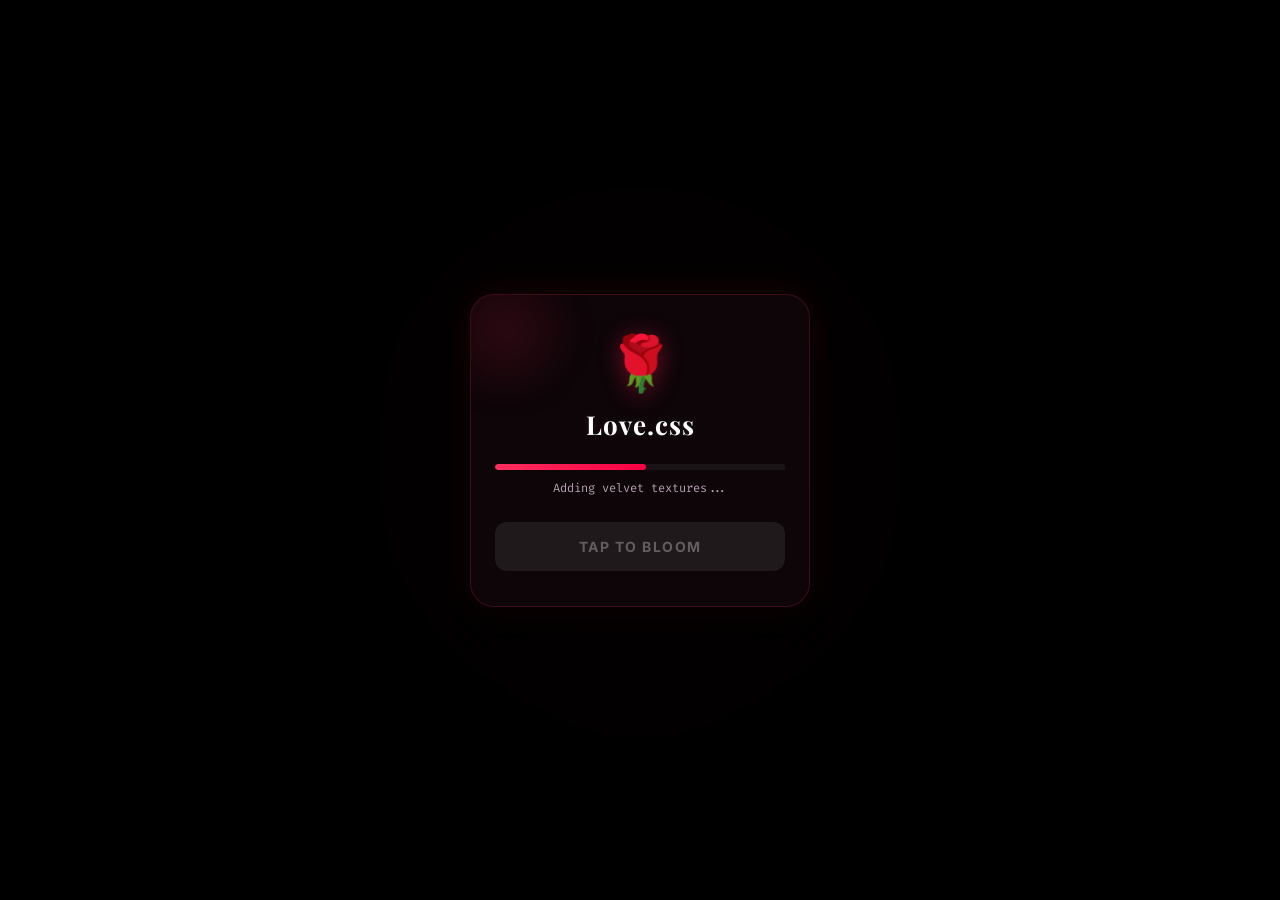
==== WEB/HTML-CSS-JS/Rose/index.html @ 4afb8a3a "Made a New Directory for HTML-CSS-JS WEB" ====
<!DOCTYPE html>
<html lang="en">

<head>
    <meta charset="UTF-8">
    <meta name="viewport" content="width=device-width, initial-scale=1.0">
    <title>🌹 Rose Blooming from Code</title>
    <meta name="description" content="A single div transforms into a beautiful blooming 3D rose.">
    <link rel="preconnect" href="https://fonts.googleapis.com">
    <link rel="preconnect" href="https://fonts.gstatic.com" crossorigin>
    <link
        href="https://fonts.googleapis.com/css2?family=Playfair+Display:ital,wght@0,400;0,700;1,400;1,700&family=Inter:wght@500;700&family=Fira+Code:wght@500&display=swap"
        rel="stylesheet">
    <link rel="stylesheet" href="style.css">
</head>

<body>
    <div class="vignette"></div>


    <div class="spotlight"></div>
    <div class="ambient-light" id="ambientLight"></div>

    <div class="trigger-overlay" id="triggerOverlay">
        <div class="glass-card">
            <div class="card-glow"></div>
            <div class="rose-icon">🌹</div>
            <h2 class="title">Love.css</h2>
            <div class="loading-bar-container">
                <div class="loading-bar" id="loadingBar"></div>
            </div>
            <p class="status-text" id="statusText">Ready to compile...</p>
            <button class="start-button" id="startButton" disabled>
                <span class="btn-text">Tap to Bloom</span>
                <span class="btn-shine"></span>
            </button>
        </div>
    </div>

    <div class="scene">
        <div class="rose-wrapper" id="roseWrapper">
            <div class="stem-group">
                <div class="stem" id="stem">
                    <div class="stem-highlight"></div>
                </div>
                <div class="thorn thorn-1" id="thorn1"></div>
                <div class="thorn thorn-2" id="thorn2"></div>
                <div class="leaf leaf-left" id="leafLeft">
                    <div class="leaf-vein"></div>
                </div>
                <div class="leaf leaf-right" id="leafRight">
                    <div class="leaf-vein"></div>
                </div>
            </div>

            <div class="calyx" id="calyx"></div>

            <div class="rose-head" id="roseHead">
                <div class="rose-glow"></div>
                <div class="rose-glow-inner"></div>
            </div>
        </div>
    </div>

    <div class="end-text" id="endText">
        <p class="tagline" id="tagline">i coded this for you</p>
        <span class="rose-emoji">🌹</span>
    </div>

    <div id="fallingPetals"></div>

    <script src="script.js"></script>
</body>

</html>
---- WEB/HTML-CSS-JS/Rose/style.css ----
*,
*::before,
*::after {
    margin: 0;
    padding: 0;
    box-sizing: border-box;
}

html,
body {
    width: 100%;
    height: 100%;
    overflow: hidden;
    font-family: 'Inter', sans-serif;
}

body {
    background: #020002;
    background: radial-gradient(ellipse at 50% 75%, #120105 0%, #050002 55%, #000 100%);
    display: flex;
    align-items: center;
    justify-content: center;
}

.vignette {
    position: fixed;
    inset: 0;
    background: radial-gradient(ellipse at center, transparent 35%, rgba(0, 0, 0, 0.9) 100%);
    z-index: 100;
    pointer-events: none;
}

.spotlight {
    position: fixed;
    top: 35%;
    left: 50%;
    transform: translate(-50%, -50%);
    width: 85vw;
    height: 85vh;
    background: radial-gradient(circle, rgba(255, 30, 80, 0.06) 0%, transparent 70%);
    filter: blur(50px);
    pointer-events: none;
    z-index: 1;
}


.trigger-overlay {
    position: fixed;
    inset: 0;
    display: flex;
    align-items: center;
    justify-content: center;
    background: rgba(0, 0, 0, 0.85);
    backdrop-filter: blur(15px);
    -webkit-backdrop-filter: blur(15px);
    z-index: 200;
    opacity: 1;
    transition: opacity 0.8s cubic-bezier(0.25, 1, 0.5, 1), visibility 0.8s;
    visibility: visible;
}

.trigger-overlay.fade-out {
    opacity: 0;
    visibility: hidden;
    pointer-events: none;
}

.glass-card {
    position: relative;
    width: min(85vw, 340px);
    background: rgba(22, 10, 15, 0.55);
    border: 1px solid rgba(255, 40, 100, 0.2);
    border-radius: 24px;
    padding: 35px 24px;
    display: flex;
    flex-direction: column;
    align-items: center;
    text-align: center;
    box-shadow:
        0 25px 60px rgba(0, 0, 0, 0.6),
        0 0 40px rgba(255, 30, 80, 0.1);
    transform: scale(1);
    transition: transform 0.6s cubic-bezier(0.34, 1.56, 0.64, 1);
    overflow: hidden;
}

.trigger-overlay.fade-out .glass-card {
    transform: scale(0.85);
}

.card-glow {
    position: absolute;
    width: 150px;
    height: 150px;
    border-radius: 50%;
    background: radial-gradient(circle, rgba(255, 30, 80, 0.15) 0%, transparent 70%);
    top: -40px;
    left: -40px;
    filter: blur(15px);
    pointer-events: none;
}

.rose-icon {
    font-size: 54px;
    margin-bottom: 12px;
    filter: drop-shadow(0 4px 12px rgba(255, 30, 80, 0.4));
    animation: pulseIcon 2s ease-in-out infinite;
}

@keyframes pulseIcon {

    0%,
    100% {
        transform: scale(1);
    }

    50% {
        transform: scale(1.08);
    }
}

.glass-card .title {
    color: #fff;
    font-family: 'Playfair Display', serif;
    font-size: 26px;
    font-weight: 700;
    letter-spacing: 1px;
    margin-bottom: 22px;
    text-shadow: 0 0 10px rgba(255, 255, 255, 0.1);
}

.loading-bar-container {
    width: 100%;
    height: 6px;
    background: rgba(255, 255, 255, 0.06);
    border-radius: 3px;
    overflow: hidden;
    margin-bottom: 10px;
}

.loading-bar {
    width: 0%;
    height: 100%;
    background: linear-gradient(to right, #ff2e5e, #ff0044);
    border-radius: 3px;
    transition: width 0.1s linear;
}

.status-text {
    font-size: 12px;
    color: #b5a2b0;
    font-family: 'Fira Code', monospace;
    margin-bottom: 26px;
}

.start-button {
    position: relative;
    width: 100%;
    padding: 16px;
    background: linear-gradient(135deg, #ff2e5e 0%, #ff0044 100%);
    border: none;
    border-radius: 12px;
    color: #fff;
    font-family: 'Inter', sans-serif;
    font-weight: 700;
    font-size: 14px;
    letter-spacing: 1.5px;
    text-transform: uppercase;
    cursor: pointer;
    overflow: hidden;
    transition: transform 0.2s, box-shadow 0.2s, opacity 0.3s;
    box-shadow: 0 5px 20px rgba(255, 0, 68, 0.3);
}

.start-button:disabled {
    background: rgba(255, 255, 255, 0.08);
    color: rgba(255, 255, 255, 0.3);
    cursor: not-allowed;
    box-shadow: none;
    transform: none !important;
}

.start-button:not(:disabled):hover {
    transform: translateY(-2px);
    box-shadow:
        0 8px 25px rgba(255, 0, 68, 0.5),
        0 0 15px rgba(255, 50, 90, 0.3);
}

.start-button:active {
    transform: translateY(1px);
}

.btn-shine {
    position: absolute;
    top: 0;
    left: -100%;
    width: 50%;
    height: 100%;
    background: linear-gradient(to right, transparent, rgba(255, 255, 255, 0.2), transparent);
    transform: skewX(-25deg);
}

.start-button:not(:disabled):hover .btn-shine {
    animation: shine 1.2s ease-in-out infinite;
}

@keyframes shine {
    100% {
        left: 150%;
    }
}

.ambient-light {
    position: fixed;
    width: 500px;
    height: 500px;
    border-radius: 50%;
    background: radial-gradient(circle, rgba(255, 30, 60, 0.10) 0%, rgba(255, 20, 50, 0.04) 40%, transparent 65%);
    top: 32%;
    left: 50%;
    transform: translate(-50%, -50%);
    z-index: 5;
    pointer-events: none;
    opacity: 0;
    transition: opacity 3s ease;
}

.ambient-light.visible {
    opacity: 1;
}



.scene {
    perspective: 1200px;
    perspective-origin: 50% 35%;
    width: 100%;
    height: 100%;
    display: flex;
    align-items: center;
    justify-content: center;
    padding-bottom: 6vh;
    z-index: 20;
    transform: scale(0.95);
}

.rose-wrapper {
    transform-style: preserve-3d;
    position: relative;
    width: 300px;
    height: 480px;
    transform: rotateX(-22deg) rotateY(0deg);
    will-change: transform;
}

.rose-wrapper.rotating {
    animation: rotateRose 28s linear infinite;
}

@keyframes rotateRose {
    from {
        transform: rotateX(-22deg) rotateY(0deg);
    }

    to {
        transform: rotateX(-22deg) rotateY(360deg);
    }
}


.stem-group {
    position: absolute;
    bottom: 0;
    left: 50%;
    transform: translateX(-50%);
    width: 10px;
    height: 250px;
    transform-style: preserve-3d;
}

.stem {
    position: absolute;
    bottom: 0;
    left: 0;
    width: 100%;
    height: 0%;
    background: linear-gradient(to top, #092e12 0%, #114c23 30%, #1a6f35 70%, #114c23 100%);
    border-radius: 5px;
    transition: height 2.2s cubic-bezier(0.22, 1, 0.36, 1);
    overflow: hidden;
    will-change: height;
}

.stem.grow {
    height: 100%;
}

.stem-highlight {
    position: absolute;
    top: 0;
    left: 1px;
    width: 2.5px;
    height: 100%;
    background: linear-gradient(to bottom, transparent, rgba(150, 255, 180, 0.15), transparent);
}

.thorn {
    position: absolute;
    width: 11px;
    height: 6px;
    opacity: 0;
    transition: opacity 0.5s ease 0.4s;
    z-index: 2;
}

.thorn::before {
    content: '';
    position: absolute;
    width: 100%;
    height: 100%;
    background: linear-gradient(135deg, #1a6f35, #092e12);
    clip-path: polygon(0% 85%, 100% 50%, 30% 0%);
}

.thorn-1 {
    right: -9px;
    bottom: 65%;
    transform: scaleX(-1);
}

.thorn-2 {
    left: -9px;
    bottom: 42%;
}

.stem.grow~.thorn {
    opacity: 0.75;
}

.leaf {
    position: absolute;
    width: 52px;
    height: 25px;
    opacity: 0;
    transition: opacity 0.6s ease, transform 1.1s cubic-bezier(0.34, 1.45, 0.64, 1);
    z-index: 2;
    will-change: transform, opacity;
}

.leaf::before {
    content: '';
    position: absolute;
    width: 100%;
    height: 100%;
    background: linear-gradient(160deg, #2a944e 0%, #1a6f35 40%, #092e12 100%);
    border-radius: 2px 65% 2px 65%;
}

.leaf-vein {
    position: absolute;
    width: 60%;
    height: 1px;
    background: rgba(150, 255, 180, 0.12);
    top: 48%;
    left: 20%;
    z-index: 1;
}

.leaf-left {
    left: -52px;
    bottom: 56%;
    transform-origin: right center;
    transform: rotate(35deg) scale(0);
}

.leaf-left::before {
    border-radius: 65% 2px 65% 2px;
}

.leaf-right {
    left: 10px;
    bottom: 38%;
    transform-origin: left center;
    transform: rotate(-35deg) scale(0);
}

.leaf-right::before {
    border-radius: 2px 65% 2px 65%;
}

.leaf.visible {
    opacity: 1;
}

.leaf-left.visible {
    transform: rotate(15deg) scale(1);
}

.leaf-right.visible {
    transform: rotate(-15deg) scale(1);
}


.calyx {
    position: absolute;
    bottom: 242px;
    left: 50%;
    transform: translateX(-50%);
    width: 0;
    height: 0;
    transform-style: preserve-3d;
    z-index: 1;
}

.sepal {
    position: absolute;
    bottom: -4px;
    left: 50%;
    width: 14px;
    height: 32px;
    transform-origin: 50% 100%;
    background: linear-gradient(to top, #092e12 0%, #15582b 40%, #299c4c 100%);
    border-radius: 50% 50% 10% 10% / 80% 80% 20% 20%;
    clip-path: polygon(10% 100%, 0% 30%, 50% 0%, 100% 30%, 90% 100%);
    opacity: 0;
    transform: translateX(-50%) rotateY(var(--sepal-angle, 0deg)) rotateX(60deg) scale(0.5);
    transition:
        transform 1.3s cubic-bezier(0.25, 1, 0.5, 1) var(--sepal-delay, 0s),
        opacity 0.5s ease var(--sepal-delay, 0s);
    will-change: transform, opacity;
}

.calyx.visible .sepal {
    opacity: 0.95;
    transform: translateX(-50%) rotateY(var(--sepal-angle, 0deg)) rotateX(var(--sepal-curl, 22deg)) scale(1);
}


.rose-head {
    position: absolute;
    bottom: 245px;
    left: 50%;
    transform: translateX(-50%);
    width: 0;
    height: 0;
    transform-style: preserve-3d;
    z-index: 10;
}

.rose-glow {
    position: absolute;
    width: 400px;
    height: 400px;
    border-radius: 50%;
    background: radial-gradient(circle, rgba(160, 5, 30, 0.18) 0%, rgba(100, 0, 20, 0.05) 45%, transparent 65%);
    top: 50%;
    left: 50%;
    transform: translate(-50%, -50%);
    opacity: 0;
    transition: opacity 3.5s ease;
    z-index: -1;
    pointer-events: none;
}

.rose-glow-inner {
    position: absolute;
    width: 200px;
    height: 200px;
    border-radius: 50%;
    background: radial-gradient(circle, rgba(180, 40, 60, 0.15) 0%, transparent 65%);
    top: 50%;
    left: 50%;
    transform: translate(-50%, -50%);
    opacity: 0;
    transition: opacity 2s ease 0.8s;
    z-index: -1;
    pointer-events: none;
}

.rose-head.blooming .rose-glow {
    opacity: 1;
}

.rose-head.blooming .rose-glow-inner {
    opacity: 1;
}


.petal {
    position: absolute;
    bottom: 0;
    left: 50%;
    transform-origin: 50% 100%;
    opacity: 0.002;
    will-change: transform, opacity;

    border-radius: 50% 50% 35% 35% / 45% 45% 55% 55%;

    transform:
        translateX(-50%) rotateY(var(--angle, 0deg)) translateZ(0px) rotateX(90deg) scale(0.1);

    transition:
        transform var(--bloom-dur, 2.4s) ease-in-out var(--delay, 0s),
        opacity 0.7s ease var(--delay, 0s);
}

.rose-head.blooming .petal {
    opacity: 1;
    transform:
        translateX(-50%) rotateY(var(--angle, 0deg)) translateZ(var(--tz, 0px)) rotateX(var(--curl, 30deg)) scale(var(--scale, 1));
}


.petal-bud {
    background: linear-gradient(to bottom, #3d0008 0%, #220003 40%, #100001 75%, #040000 100%);
}

.petal-core {
    background: linear-gradient(to bottom, #52000c 0%, #350005 40%, #1a0002 75%, #080000 100%);
}

.petal-inner {
    background: linear-gradient(to bottom, #6d0012 0%, #480008 40%, #250003 75%, #0c0000 100%);
}

.petal-mid-inner {
    background: linear-gradient(to bottom, #850018 0%, #5c000d 40%, #310004 75%, #120000 100%);
}

.petal-mid {
    background: linear-gradient(to bottom, #9a001d 0%, #6e0011 40%, #3b0005 75%, #160000 100%);
}

.petal-outer {
    background: linear-gradient(to bottom, #ad0022 0%, #7e0014 40%, #440007 75%, #1a0001 100%);
}

.petal-blush {
    background: linear-gradient(to bottom, #bf0028 0%, #8e0018 40%, #4e0008 75%, #1e0001 100%);
}


.falling-petal {
    position: fixed;
    width: var(--fp-w, 13px);
    height: var(--fp-h, 17px);
    background: radial-gradient(ellipse at 40% 30%, var(--fp-c1, #9a001d), var(--fp-c2, #3d0008) 75%);
    border-radius: 50% 50% 45% 55% / 60% 60% 40% 40%;
    opacity: 0;
    pointer-events: none;
    z-index: 50;
    animation: fallSway var(--f-dur, 7s) linear forwards;
    animation-delay: var(--f-delay, 0s);
    will-change: transform, opacity;
}

@keyframes fallSway {
    0% {
        opacity: 0;
        transform: translateX(0) translateY(0) rotate(0deg) rotateY(0deg) scale(1);
    }

    8% {
        opacity: 0.85;
    }

    25% {
        transform: translateX(var(--s1, 35px)) translateY(20vh) rotate(70deg) rotateY(40deg) scale(0.95);
    }

    50% {
        transform: translateX(var(--s2, -25px)) translateY(48vh) rotate(160deg) rotateY(90deg) scale(0.88);
    }

    75% {
        transform: translateX(var(--s3, 35px)) translateY(75vh) rotate(270deg) rotateY(150deg) scale(0.78);
        opacity: 0.55;
    }

    100% {
        opacity: 0;
        transform: translateX(var(--s4, 10px)) translateY(108vh) rotate(390deg) rotateY(210deg) scale(0.55);
    }
}


.end-text {
    position: fixed;
    bottom: 8%;
    left: 50%;
    transform: translateX(-50%);
    text-align: center;
    opacity: 0;
    transition: opacity 2s ease;
    z-index: 60;
}

.end-text.visible {
    opacity: 1;
}

.tagline {
    font-family: 'Playfair Display', serif;
    font-style: italic;
    font-size: clamp(18px, 5.5vw, 30px);
    color: rgba(255, 195, 215, 0.95);
    letter-spacing: 4px;
    text-transform: lowercase;
    text-shadow:
        0 0 25px rgba(255, 80, 130, 0.4),
        0 0 60px rgba(255, 50, 100, 0.15);
    margin-bottom: 8px;
}

.rose-emoji {
    font-size: 32px;
    display: block;
    animation: floatEmoji 3s ease-in-out infinite;
}

@keyframes floatEmoji {

    0%,
    100% {
        transform: translateY(0);
    }

    50% {
        transform: translateY(-8px);
    }
}


@media (max-width: 480px) {
    .rose-wrapper {
        transform: scale(0.82);
    }

    .tagline {
        letter-spacing: 2px;
    }
}

@media (max-height: 600px) {
    .rose-wrapper {
        transform: scale(0.68);
    }

    .end-text {
        bottom: 3%;
    }
}
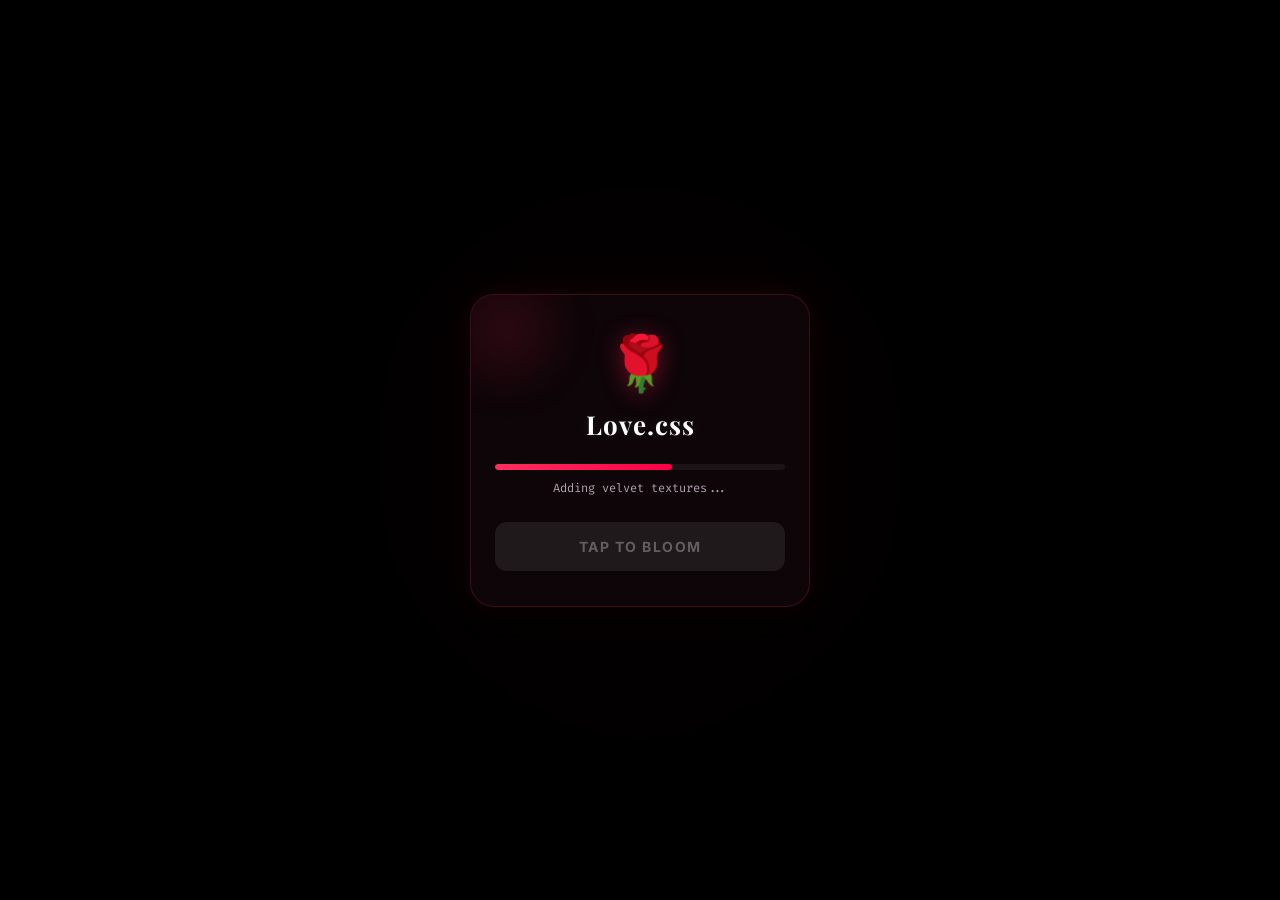
==== commit 74c631b8: "Modified all README" ====
--- a/WEB/HTML-CSS-JS/Rose/index.html
+++ b/WEB/HTML-CSS-JS/Rose/index.html
@@ -1,75 +1,75 @@
-<!DOCTYPE html>
-<html lang="en">
-
-<head>
-    <meta charset="UTF-8">
-    <meta name="viewport" content="width=device-width, initial-scale=1.0">
-    <title>🌹 Rose Blooming from Code</title>
-    <meta name="description" content="A single div transforms into a beautiful blooming 3D rose.">
-    <link rel="preconnect" href="https://fonts.googleapis.com">
-    <link rel="preconnect" href="https://fonts.gstatic.com" crossorigin>
-    <link
-        href="https://fonts.googleapis.com/css2?family=Playfair+Display:ital,wght@0,400;0,700;1,400;1,700&family=Inter:wght@500;700&family=Fira+Code:wght@500&display=swap"
-        rel="stylesheet">
-    <link rel="stylesheet" href="style.css">
-</head>
-
-<body>
-    <div class="vignette"></div>
-
-
-    <div class="spotlight"></div>
-    <div class="ambient-light" id="ambientLight"></div>
-
-    <div class="trigger-overlay" id="triggerOverlay">
-        <div class="glass-card">
-            <div class="card-glow"></div>
-            <div class="rose-icon">🌹</div>
-            <h2 class="title">Love.css</h2>
-            <div class="loading-bar-container">
-                <div class="loading-bar" id="loadingBar"></div>
-            </div>
-            <p class="status-text" id="statusText">Ready to compile...</p>
-            <button class="start-button" id="startButton" disabled>
-                <span class="btn-text">Tap to Bloom</span>
-                <span class="btn-shine"></span>
-            </button>
-        </div>
-    </div>
-
-    <div class="scene">
-        <div class="rose-wrapper" id="roseWrapper">
-            <div class="stem-group">
-                <div class="stem" id="stem">
-                    <div class="stem-highlight"></div>
-                </div>
-                <div class="thorn thorn-1" id="thorn1"></div>
-                <div class="thorn thorn-2" id="thorn2"></div>
-                <div class="leaf leaf-left" id="leafLeft">
-                    <div class="leaf-vein"></div>
-                </div>
-                <div class="leaf leaf-right" id="leafRight">
-                    <div class="leaf-vein"></div>
-                </div>
-            </div>
-
-            <div class="calyx" id="calyx"></div>
-
-            <div class="rose-head" id="roseHead">
-                <div class="rose-glow"></div>
-                <div class="rose-glow-inner"></div>
-            </div>
-        </div>
-    </div>
-
-    <div class="end-text" id="endText">
-        <p class="tagline" id="tagline">i coded this for you</p>
-        <span class="rose-emoji">🌹</span>
-    </div>
-
-    <div id="fallingPetals"></div>
-
-    <script src="script.js"></script>
-</body>
-
+<!DOCTYPE html>
+<html lang="en">
+
+<head>
+    <meta charset="UTF-8">
+    <meta name="viewport" content="width=device-width, initial-scale=1.0">
+    <title>🌹 Rose Blooming from Code</title>
+    <meta name="description" content="A single div transforms into a beautiful blooming 3D rose.">
+    <link rel="preconnect" href="https://fonts.googleapis.com">
+    <link rel="preconnect" href="https://fonts.gstatic.com" crossorigin>
+    <link
+        href="https://fonts.googleapis.com/css2?family=Playfair+Display:ital,wght@0,400;0,700;1,400;1,700&family=Inter:wght@500;700&family=Fira+Code:wght@500&display=swap"
+        rel="stylesheet">
+    <link rel="stylesheet" href="style.css">
+</head>
+
+<body>
+    <div class="vignette"></div>
+
+
+    <div class="spotlight"></div>
+    <div class="ambient-light" id="ambientLight"></div>
+
+    <div class="trigger-overlay" id="triggerOverlay">
+        <div class="glass-card">
+            <div class="card-glow"></div>
+            <div class="rose-icon">🌹</div>
+            <h2 class="title">Love.css</h2>
+            <div class="loading-bar-container">
+                <div class="loading-bar" id="loadingBar"></div>
+            </div>
+            <p class="status-text" id="statusText">Ready to compile...</p>
+            <button class="start-button" id="startButton" disabled>
+                <span class="btn-text">Tap to Bloom</span>
+                <span class="btn-shine"></span>
+            </button>
+        </div>
+    </div>
+
+    <div class="scene">
+        <div class="rose-wrapper" id="roseWrapper">
+            <div class="stem-group">
+                <div class="stem" id="stem">
+                    <div class="stem-highlight"></div>
+                </div>
+                <div class="thorn thorn-1" id="thorn1"></div>
+                <div class="thorn thorn-2" id="thorn2"></div>
+                <div class="leaf leaf-left" id="leafLeft">
+                    <div class="leaf-vein"></div>
+                </div>
+                <div class="leaf leaf-right" id="leafRight">
+                    <div class="leaf-vein"></div>
+                </div>
+            </div>
+
+            <div class="calyx" id="calyx"></div>
+
+            <div class="rose-head" id="roseHead">
+                <div class="rose-glow"></div>
+                <div class="rose-glow-inner"></div>
+            </div>
+        </div>
+    </div>
+
+    <div class="end-text" id="endText">
+        <p class="tagline" id="tagline">i coded this for you</p>
+        <span class="rose-emoji">🌹</span>
+    </div>
+
+    <div id="fallingPetals"></div>
+
+    <script src="script.js"></script>
+</body>
+
 </html>
--- a/WEB/HTML-CSS-JS/Rose/style.css
+++ b/WEB/HTML-CSS-JS/Rose/style.css
@@ -1,653 +1,653 @@
-*,
-*::before,
-*::after {
-    margin: 0;
-    padding: 0;
-    box-sizing: border-box;
-}
-
-html,
-body {
-    width: 100%;
-    height: 100%;
-    overflow: hidden;
-    font-family: 'Inter', sans-serif;
-}
-
-body {
-    background: #020002;
-    background: radial-gradient(ellipse at 50% 75%, #120105 0%, #050002 55%, #000 100%);
-    display: flex;
-    align-items: center;
-    justify-content: center;
-}
-
-.vignette {
-    position: fixed;
-    inset: 0;
-    background: radial-gradient(ellipse at center, transparent 35%, rgba(0, 0, 0, 0.9) 100%);
-    z-index: 100;
-    pointer-events: none;
-}
-
-.spotlight {
-    position: fixed;
-    top: 35%;
-    left: 50%;
-    transform: translate(-50%, -50%);
-    width: 85vw;
-    height: 85vh;
-    background: radial-gradient(circle, rgba(255, 30, 80, 0.06) 0%, transparent 70%);
-    filter: blur(50px);
-    pointer-events: none;
-    z-index: 1;
-}
-
-
-.trigger-overlay {
-    position: fixed;
-    inset: 0;
-    display: flex;
-    align-items: center;
-    justify-content: center;
-    background: rgba(0, 0, 0, 0.85);
-    backdrop-filter: blur(15px);
-    -webkit-backdrop-filter: blur(15px);
-    z-index: 200;
-    opacity: 1;
-    transition: opacity 0.8s cubic-bezier(0.25, 1, 0.5, 1), visibility 0.8s;
-    visibility: visible;
-}
-
-.trigger-overlay.fade-out {
-    opacity: 0;
-    visibility: hidden;
-    pointer-events: none;
-}
-
-.glass-card {
-    position: relative;
-    width: min(85vw, 340px);
-    background: rgba(22, 10, 15, 0.55);
-    border: 1px solid rgba(255, 40, 100, 0.2);
-    border-radius: 24px;
-    padding: 35px 24px;
-    display: flex;
-    flex-direction: column;
-    align-items: center;
-    text-align: center;
-    box-shadow:
-        0 25px 60px rgba(0, 0, 0, 0.6),
-        0 0 40px rgba(255, 30, 80, 0.1);
-    transform: scale(1);
-    transition: transform 0.6s cubic-bezier(0.34, 1.56, 0.64, 1);
-    overflow: hidden;
-}
-
-.trigger-overlay.fade-out .glass-card {
-    transform: scale(0.85);
-}
-
-.card-glow {
-    position: absolute;
-    width: 150px;
-    height: 150px;
-    border-radius: 50%;
-    background: radial-gradient(circle, rgba(255, 30, 80, 0.15) 0%, transparent 70%);
-    top: -40px;
-    left: -40px;
-    filter: blur(15px);
-    pointer-events: none;
-}
-
-.rose-icon {
-    font-size: 54px;
-    margin-bottom: 12px;
-    filter: drop-shadow(0 4px 12px rgba(255, 30, 80, 0.4));
-    animation: pulseIcon 2s ease-in-out infinite;
-}
-
-@keyframes pulseIcon {
-
-    0%,
-    100% {
-        transform: scale(1);
-    }
-
-    50% {
-        transform: scale(1.08);
-    }
-}
-
-.glass-card .title {
-    color: #fff;
-    font-family: 'Playfair Display', serif;
-    font-size: 26px;
-    font-weight: 700;
-    letter-spacing: 1px;
-    margin-bottom: 22px;
-    text-shadow: 0 0 10px rgba(255, 255, 255, 0.1);
-}
-
-.loading-bar-container {
-    width: 100%;
-    height: 6px;
-    background: rgba(255, 255, 255, 0.06);
-    border-radius: 3px;
-    overflow: hidden;
-    margin-bottom: 10px;
-}
-
-.loading-bar {
-    width: 0%;
-    height: 100%;
-    background: linear-gradient(to right, #ff2e5e, #ff0044);
-    border-radius: 3px;
-    transition: width 0.1s linear;
-}
-
-.status-text {
-    font-size: 12px;
-    color: #b5a2b0;
-    font-family: 'Fira Code', monospace;
-    margin-bottom: 26px;
-}
-
-.start-button {
-    position: relative;
-    width: 100%;
-    padding: 16px;
-    background: linear-gradient(135deg, #ff2e5e 0%, #ff0044 100%);
-    border: none;
-    border-radius: 12px;
-    color: #fff;
-    font-family: 'Inter', sans-serif;
-    font-weight: 700;
-    font-size: 14px;
-    letter-spacing: 1.5px;
-    text-transform: uppercase;
-    cursor: pointer;
-    overflow: hidden;
-    transition: transform 0.2s, box-shadow 0.2s, opacity 0.3s;
-    box-shadow: 0 5px 20px rgba(255, 0, 68, 0.3);
-}
-
-.start-button:disabled {
-    background: rgba(255, 255, 255, 0.08);
-    color: rgba(255, 255, 255, 0.3);
-    cursor: not-allowed;
-    box-shadow: none;
-    transform: none !important;
-}
-
-.start-button:not(:disabled):hover {
-    transform: translateY(-2px);
-    box-shadow:
-        0 8px 25px rgba(255, 0, 68, 0.5),
-        0 0 15px rgba(255, 50, 90, 0.3);
-}
-
-.start-button:active {
-    transform: translateY(1px);
-}
-
-.btn-shine {
-    position: absolute;
-    top: 0;
-    left: -100%;
-    width: 50%;
-    height: 100%;
-    background: linear-gradient(to right, transparent, rgba(255, 255, 255, 0.2), transparent);
-    transform: skewX(-25deg);
-}
-
-.start-button:not(:disabled):hover .btn-shine {
-    animation: shine 1.2s ease-in-out infinite;
-}
-
-@keyframes shine {
-    100% {
-        left: 150%;
-    }
-}
-
-.ambient-light {
-    position: fixed;
-    width: 500px;
-    height: 500px;
-    border-radius: 50%;
-    background: radial-gradient(circle, rgba(255, 30, 60, 0.10) 0%, rgba(255, 20, 50, 0.04) 40%, transparent 65%);
-    top: 32%;
-    left: 50%;
-    transform: translate(-50%, -50%);
-    z-index: 5;
-    pointer-events: none;
-    opacity: 0;
-    transition: opacity 3s ease;
-}
-
-.ambient-light.visible {
-    opacity: 1;
-}
-
-
-
-.scene {
-    perspective: 1200px;
-    perspective-origin: 50% 35%;
-    width: 100%;
-    height: 100%;
-    display: flex;
-    align-items: center;
-    justify-content: center;
-    padding-bottom: 6vh;
-    z-index: 20;
-    transform: scale(0.95);
-}
-
-.rose-wrapper {
-    transform-style: preserve-3d;
-    position: relative;
-    width: 300px;
-    height: 480px;
-    transform: rotateX(-22deg) rotateY(0deg);
-    will-change: transform;
-}
-
-.rose-wrapper.rotating {
-    animation: rotateRose 28s linear infinite;
-}
-
-@keyframes rotateRose {
-    from {
-        transform: rotateX(-22deg) rotateY(0deg);
-    }
-
-    to {
-        transform: rotateX(-22deg) rotateY(360deg);
-    }
-}
-
-
-.stem-group {
-    position: absolute;
-    bottom: 0;
-    left: 50%;
-    transform: translateX(-50%);
-    width: 10px;
-    height: 250px;
-    transform-style: preserve-3d;
-}
-
-.stem {
-    position: absolute;
-    bottom: 0;
-    left: 0;
-    width: 100%;
-    height: 0%;
-    background: linear-gradient(to top, #092e12 0%, #114c23 30%, #1a6f35 70%, #114c23 100%);
-    border-radius: 5px;
-    transition: height 2.2s cubic-bezier(0.22, 1, 0.36, 1);
-    overflow: hidden;
-    will-change: height;
-}
-
-.stem.grow {
-    height: 100%;
-}
-
-.stem-highlight {
-    position: absolute;
-    top: 0;
-    left: 1px;
-    width: 2.5px;
-    height: 100%;
-    background: linear-gradient(to bottom, transparent, rgba(150, 255, 180, 0.15), transparent);
-}
-
-.thorn {
-    position: absolute;
-    width: 11px;
-    height: 6px;
-    opacity: 0;
-    transition: opacity 0.5s ease 0.4s;
-    z-index: 2;
-}
-
-.thorn::before {
-    content: '';
-    position: absolute;
-    width: 100%;
-    height: 100%;
-    background: linear-gradient(135deg, #1a6f35, #092e12);
-    clip-path: polygon(0% 85%, 100% 50%, 30% 0%);
-}
-
-.thorn-1 {
-    right: -9px;
-    bottom: 65%;
-    transform: scaleX(-1);
-}
-
-.thorn-2 {
-    left: -9px;
-    bottom: 42%;
-}
-
-.stem.grow~.thorn {
-    opacity: 0.75;
-}
-
-.leaf {
-    position: absolute;
-    width: 52px;
-    height: 25px;
-    opacity: 0;
-    transition: opacity 0.6s ease, transform 1.1s cubic-bezier(0.34, 1.45, 0.64, 1);
-    z-index: 2;
-    will-change: transform, opacity;
-}
-
-.leaf::before {
-    content: '';
-    position: absolute;
-    width: 100%;
-    height: 100%;
-    background: linear-gradient(160deg, #2a944e 0%, #1a6f35 40%, #092e12 100%);
-    border-radius: 2px 65% 2px 65%;
-}
-
-.leaf-vein {
-    position: absolute;
-    width: 60%;
-    height: 1px;
-    background: rgba(150, 255, 180, 0.12);
-    top: 48%;
-    left: 20%;
-    z-index: 1;
-}
-
-.leaf-left {
-    left: -52px;
-    bottom: 56%;
-    transform-origin: right center;
-    transform: rotate(35deg) scale(0);
-}
-
-.leaf-left::before {
-    border-radius: 65% 2px 65% 2px;
-}
-
-.leaf-right {
-    left: 10px;
-    bottom: 38%;
-    transform-origin: left center;
-    transform: rotate(-35deg) scale(0);
-}
-
-.leaf-right::before {
-    border-radius: 2px 65% 2px 65%;
-}
-
-.leaf.visible {
-    opacity: 1;
-}
-
-.leaf-left.visible {
-    transform: rotate(15deg) scale(1);
-}
-
-.leaf-right.visible {
-    transform: rotate(-15deg) scale(1);
-}
-
-
-.calyx {
-    position: absolute;
-    bottom: 242px;
-    left: 50%;
-    transform: translateX(-50%);
-    width: 0;
-    height: 0;
-    transform-style: preserve-3d;
-    z-index: 1;
-}
-
-.sepal {
-    position: absolute;
-    bottom: -4px;
-    left: 50%;
-    width: 14px;
-    height: 32px;
-    transform-origin: 50% 100%;
-    background: linear-gradient(to top, #092e12 0%, #15582b 40%, #299c4c 100%);
-    border-radius: 50% 50% 10% 10% / 80% 80% 20% 20%;
-    clip-path: polygon(10% 100%, 0% 30%, 50% 0%, 100% 30%, 90% 100%);
-    opacity: 0;
-    transform: translateX(-50%) rotateY(var(--sepal-angle, 0deg)) rotateX(60deg) scale(0.5);
-    transition:
-        transform 1.3s cubic-bezier(0.25, 1, 0.5, 1) var(--sepal-delay, 0s),
-        opacity 0.5s ease var(--sepal-delay, 0s);
-    will-change: transform, opacity;
-}
-
-.calyx.visible .sepal {
-    opacity: 0.95;
-    transform: translateX(-50%) rotateY(var(--sepal-angle, 0deg)) rotateX(var(--sepal-curl, 22deg)) scale(1);
-}
-
-
-.rose-head {
-    position: absolute;
-    bottom: 245px;
-    left: 50%;
-    transform: translateX(-50%);
-    width: 0;
-    height: 0;
-    transform-style: preserve-3d;
-    z-index: 10;
-}
-
-.rose-glow {
-    position: absolute;
-    width: 400px;
-    height: 400px;
-    border-radius: 50%;
-    background: radial-gradient(circle, rgba(160, 5, 30, 0.18) 0%, rgba(100, 0, 20, 0.05) 45%, transparent 65%);
-    top: 50%;
-    left: 50%;
-    transform: translate(-50%, -50%);
-    opacity: 0;
-    transition: opacity 3.5s ease;
-    z-index: -1;
-    pointer-events: none;
-}
-
-.rose-glow-inner {
-    position: absolute;
-    width: 200px;
-    height: 200px;
-    border-radius: 50%;
-    background: radial-gradient(circle, rgba(180, 40, 60, 0.15) 0%, transparent 65%);
-    top: 50%;
-    left: 50%;
-    transform: translate(-50%, -50%);
-    opacity: 0;
-    transition: opacity 2s ease 0.8s;
-    z-index: -1;
-    pointer-events: none;
-}
-
-.rose-head.blooming .rose-glow {
-    opacity: 1;
-}
-
-.rose-head.blooming .rose-glow-inner {
-    opacity: 1;
-}
-
-
-.petal {
-    position: absolute;
-    bottom: 0;
-    left: 50%;
-    transform-origin: 50% 100%;
-    opacity: 0.002;
-    will-change: transform, opacity;
-
-    border-radius: 50% 50% 35% 35% / 45% 45% 55% 55%;
-
-    transform:
-        translateX(-50%) rotateY(var(--angle, 0deg)) translateZ(0px) rotateX(90deg) scale(0.1);
-
-    transition:
-        transform var(--bloom-dur, 2.4s) ease-in-out var(--delay, 0s),
-        opacity 0.7s ease var(--delay, 0s);
-}
-
-.rose-head.blooming .petal {
-    opacity: 1;
-    transform:
-        translateX(-50%) rotateY(var(--angle, 0deg)) translateZ(var(--tz, 0px)) rotateX(var(--curl, 30deg)) scale(var(--scale, 1));
-}
-
-
-.petal-bud {
-    background: linear-gradient(to bottom, #3d0008 0%, #220003 40%, #100001 75%, #040000 100%);
-}
-
-.petal-core {
-    background: linear-gradient(to bottom, #52000c 0%, #350005 40%, #1a0002 75%, #080000 100%);
-}
-
-.petal-inner {
-    background: linear-gradient(to bottom, #6d0012 0%, #480008 40%, #250003 75%, #0c0000 100%);
-}
-
-.petal-mid-inner {
-    background: linear-gradient(to bottom, #850018 0%, #5c000d 40%, #310004 75%, #120000 100%);
-}
-
-.petal-mid {
-    background: linear-gradient(to bottom, #9a001d 0%, #6e0011 40%, #3b0005 75%, #160000 100%);
-}
-
-.petal-outer {
-    background: linear-gradient(to bottom, #ad0022 0%, #7e0014 40%, #440007 75%, #1a0001 100%);
-}
-
-.petal-blush {
-    background: linear-gradient(to bottom, #bf0028 0%, #8e0018 40%, #4e0008 75%, #1e0001 100%);
-}
-
-
-.falling-petal {
-    position: fixed;
-    width: var(--fp-w, 13px);
-    height: var(--fp-h, 17px);
-    background: radial-gradient(ellipse at 40% 30%, var(--fp-c1, #9a001d), var(--fp-c2, #3d0008) 75%);
-    border-radius: 50% 50% 45% 55% / 60% 60% 40% 40%;
-    opacity: 0;
-    pointer-events: none;
-    z-index: 50;
-    animation: fallSway var(--f-dur, 7s) linear forwards;
-    animation-delay: var(--f-delay, 0s);
-    will-change: transform, opacity;
-}
-
-@keyframes fallSway {
-    0% {
-        opacity: 0;
-        transform: translateX(0) translateY(0) rotate(0deg) rotateY(0deg) scale(1);
-    }
-
-    8% {
-        opacity: 0.85;
-    }
-
-    25% {
-        transform: translateX(var(--s1, 35px)) translateY(20vh) rotate(70deg) rotateY(40deg) scale(0.95);
-    }
-
-    50% {
-        transform: translateX(var(--s2, -25px)) translateY(48vh) rotate(160deg) rotateY(90deg) scale(0.88);
-    }
-
-    75% {
-        transform: translateX(var(--s3, 35px)) translateY(75vh) rotate(270deg) rotateY(150deg) scale(0.78);
-        opacity: 0.55;
-    }
-
-    100% {
-        opacity: 0;
-        transform: translateX(var(--s4, 10px)) translateY(108vh) rotate(390deg) rotateY(210deg) scale(0.55);
-    }
-}
-
-
-.end-text {
-    position: fixed;
-    bottom: 8%;
-    left: 50%;
-    transform: translateX(-50%);
-    text-align: center;
-    opacity: 0;
-    transition: opacity 2s ease;
-    z-index: 60;
-}
-
-.end-text.visible {
-    opacity: 1;
-}
-
-.tagline {
-    font-family: 'Playfair Display', serif;
-    font-style: italic;
-    font-size: clamp(18px, 5.5vw, 30px);
-    color: rgba(255, 195, 215, 0.95);
-    letter-spacing: 4px;
-    text-transform: lowercase;
-    text-shadow:
-        0 0 25px rgba(255, 80, 130, 0.4),
-        0 0 60px rgba(255, 50, 100, 0.15);
-    margin-bottom: 8px;
-}
-
-.rose-emoji {
-    font-size: 32px;
-    display: block;
-    animation: floatEmoji 3s ease-in-out infinite;
-}
-
-@keyframes floatEmoji {
-
-    0%,
-    100% {
-        transform: translateY(0);
-    }
-
-    50% {
-        transform: translateY(-8px);
-    }
-}
-
-
-@media (max-width: 480px) {
-    .rose-wrapper {
-        transform: scale(0.82);
-    }
-
-    .tagline {
-        letter-spacing: 2px;
-    }
-}
-
-@media (max-height: 600px) {
-    .rose-wrapper {
-        transform: scale(0.68);
-    }
-
-    .end-text {
-        bottom: 3%;
-    }
+*,
+*::before,
+*::after {
+    margin: 0;
+    padding: 0;
+    box-sizing: border-box;
+}
+
+html,
+body {
+    width: 100%;
+    height: 100%;
+    overflow: hidden;
+    font-family: 'Inter', sans-serif;
+}
+
+body {
+    background: #020002;
+    background: radial-gradient(ellipse at 50% 75%, #120105 0%, #050002 55%, #000 100%);
+    display: flex;
+    align-items: center;
+    justify-content: center;
+}
+
+.vignette {
+    position: fixed;
+    inset: 0;
+    background: radial-gradient(ellipse at center, transparent 35%, rgba(0, 0, 0, 0.9) 100%);
+    z-index: 100;
+    pointer-events: none;
+}
+
+.spotlight {
+    position: fixed;
+    top: 35%;
+    left: 50%;
+    transform: translate(-50%, -50%);
+    width: 85vw;
+    height: 85vh;
+    background: radial-gradient(circle, rgba(255, 30, 80, 0.06) 0%, transparent 70%);
+    filter: blur(50px);
+    pointer-events: none;
+    z-index: 1;
+}
+
+
+.trigger-overlay {
+    position: fixed;
+    inset: 0;
+    display: flex;
+    align-items: center;
+    justify-content: center;
+    background: rgba(0, 0, 0, 0.85);
+    backdrop-filter: blur(15px);
+    -webkit-backdrop-filter: blur(15px);
+    z-index: 200;
+    opacity: 1;
+    transition: opacity 0.8s cubic-bezier(0.25, 1, 0.5, 1), visibility 0.8s;
+    visibility: visible;
+}
+
+.trigger-overlay.fade-out {
+    opacity: 0;
+    visibility: hidden;
+    pointer-events: none;
+}
+
+.glass-card {
+    position: relative;
+    width: min(85vw, 340px);
+    background: rgba(22, 10, 15, 0.55);
+    border: 1px solid rgba(255, 40, 100, 0.2);
+    border-radius: 24px;
+    padding: 35px 24px;
+    display: flex;
+    flex-direction: column;
+    align-items: center;
+    text-align: center;
+    box-shadow:
+        0 25px 60px rgba(0, 0, 0, 0.6),
+        0 0 40px rgba(255, 30, 80, 0.1);
+    transform: scale(1);
+    transition: transform 0.6s cubic-bezier(0.34, 1.56, 0.64, 1);
+    overflow: hidden;
+}
+
+.trigger-overlay.fade-out .glass-card {
+    transform: scale(0.85);
+}
+
+.card-glow {
+    position: absolute;
+    width: 150px;
+    height: 150px;
+    border-radius: 50%;
+    background: radial-gradient(circle, rgba(255, 30, 80, 0.15) 0%, transparent 70%);
+    top: -40px;
+    left: -40px;
+    filter: blur(15px);
+    pointer-events: none;
+}
+
+.rose-icon {
+    font-size: 54px;
+    margin-bottom: 12px;
+    filter: drop-shadow(0 4px 12px rgba(255, 30, 80, 0.4));
+    animation: pulseIcon 2s ease-in-out infinite;
+}
+
+@keyframes pulseIcon {
+
+    0%,
+    100% {
+        transform: scale(1);
+    }
+
+    50% {
+        transform: scale(1.08);
+    }
+}
+
+.glass-card .title {
+    color: #fff;
+    font-family: 'Playfair Display', serif;
+    font-size: 26px;
+    font-weight: 700;
+    letter-spacing: 1px;
+    margin-bottom: 22px;
+    text-shadow: 0 0 10px rgba(255, 255, 255, 0.1);
+}
+
+.loading-bar-container {
+    width: 100%;
+    height: 6px;
+    background: rgba(255, 255, 255, 0.06);
+    border-radius: 3px;
+    overflow: hidden;
+    margin-bottom: 10px;
+}
+
+.loading-bar {
+    width: 0%;
+    height: 100%;
+    background: linear-gradient(to right, #ff2e5e, #ff0044);
+    border-radius: 3px;
+    transition: width 0.1s linear;
+}
+
+.status-text {
+    font-size: 12px;
+    color: #b5a2b0;
+    font-family: 'Fira Code', monospace;
+    margin-bottom: 26px;
+}
+
+.start-button {
+    position: relative;
+    width: 100%;
+    padding: 16px;
+    background: linear-gradient(135deg, #ff2e5e 0%, #ff0044 100%);
+    border: none;
+    border-radius: 12px;
+    color: #fff;
+    font-family: 'Inter', sans-serif;
+    font-weight: 700;
+    font-size: 14px;
+    letter-spacing: 1.5px;
+    text-transform: uppercase;
+    cursor: pointer;
+    overflow: hidden;
+    transition: transform 0.2s, box-shadow 0.2s, opacity 0.3s;
+    box-shadow: 0 5px 20px rgba(255, 0, 68, 0.3);
+}
+
+.start-button:disabled {
+    background: rgba(255, 255, 255, 0.08);
+    color: rgba(255, 255, 255, 0.3);
+    cursor: not-allowed;
+    box-shadow: none;
+    transform: none !important;
+}
+
+.start-button:not(:disabled):hover {
+    transform: translateY(-2px);
+    box-shadow:
+        0 8px 25px rgba(255, 0, 68, 0.5),
+        0 0 15px rgba(255, 50, 90, 0.3);
+}
+
+.start-button:active {
+    transform: translateY(1px);
+}
+
+.btn-shine {
+    position: absolute;
+    top: 0;
+    left: -100%;
+    width: 50%;
+    height: 100%;
+    background: linear-gradient(to right, transparent, rgba(255, 255, 255, 0.2), transparent);
+    transform: skewX(-25deg);
+}
+
+.start-button:not(:disabled):hover .btn-shine {
+    animation: shine 1.2s ease-in-out infinite;
+}
+
+@keyframes shine {
+    100% {
+        left: 150%;
+    }
+}
+
+.ambient-light {
+    position: fixed;
+    width: 500px;
+    height: 500px;
+    border-radius: 50%;
+    background: radial-gradient(circle, rgba(255, 30, 60, 0.10) 0%, rgba(255, 20, 50, 0.04) 40%, transparent 65%);
+    top: 32%;
+    left: 50%;
+    transform: translate(-50%, -50%);
+    z-index: 5;
+    pointer-events: none;
+    opacity: 0;
+    transition: opacity 3s ease;
+}
+
+.ambient-light.visible {
+    opacity: 1;
+}
+
+
+
+.scene {
+    perspective: 1200px;
+    perspective-origin: 50% 35%;
+    width: 100%;
+    height: 100%;
+    display: flex;
+    align-items: center;
+    justify-content: center;
+    padding-bottom: 6vh;
+    z-index: 20;
+    transform: scale(0.95);
+}
+
+.rose-wrapper {
+    transform-style: preserve-3d;
+    position: relative;
+    width: 300px;
+    height: 480px;
+    transform: rotateX(-22deg) rotateY(0deg);
+    will-change: transform;
+}
+
+.rose-wrapper.rotating {
+    animation: rotateRose 28s linear infinite;
+}
+
+@keyframes rotateRose {
+    from {
+        transform: rotateX(-22deg) rotateY(0deg);
+    }
+
+    to {
+        transform: rotateX(-22deg) rotateY(360deg);
+    }
+}
+
+
+.stem-group {
+    position: absolute;
+    bottom: 0;
+    left: 50%;
+    transform: translateX(-50%);
+    width: 10px;
+    height: 250px;
+    transform-style: preserve-3d;
+}
+
+.stem {
+    position: absolute;
+    bottom: 0;
+    left: 0;
+    width: 100%;
+    height: 0%;
+    background: linear-gradient(to top, #092e12 0%, #114c23 30%, #1a6f35 70%, #114c23 100%);
+    border-radius: 5px;
+    transition: height 2.2s cubic-bezier(0.22, 1, 0.36, 1);
+    overflow: hidden;
+    will-change: height;
+}
+
+.stem.grow {
+    height: 100%;
+}
+
+.stem-highlight {
+    position: absolute;
+    top: 0;
+    left: 1px;
+    width: 2.5px;
+    height: 100%;
+    background: linear-gradient(to bottom, transparent, rgba(150, 255, 180, 0.15), transparent);
+}
+
+.thorn {
+    position: absolute;
+    width: 11px;
+    height: 6px;
+    opacity: 0;
+    transition: opacity 0.5s ease 0.4s;
+    z-index: 2;
+}
+
+.thorn::before {
+    content: '';
+    position: absolute;
+    width: 100%;
+    height: 100%;
+    background: linear-gradient(135deg, #1a6f35, #092e12);
+    clip-path: polygon(0% 85%, 100% 50%, 30% 0%);
+}
+
+.thorn-1 {
+    right: -9px;
+    bottom: 65%;
+    transform: scaleX(-1);
+}
+
+.thorn-2 {
+    left: -9px;
+    bottom: 42%;
+}
+
+.stem.grow~.thorn {
+    opacity: 0.75;
+}
+
+.leaf {
+    position: absolute;
+    width: 52px;
+    height: 25px;
+    opacity: 0;
+    transition: opacity 0.6s ease, transform 1.1s cubic-bezier(0.34, 1.45, 0.64, 1);
+    z-index: 2;
+    will-change: transform, opacity;
+}
+
+.leaf::before {
+    content: '';
+    position: absolute;
+    width: 100%;
+    height: 100%;
+    background: linear-gradient(160deg, #2a944e 0%, #1a6f35 40%, #092e12 100%);
+    border-radius: 2px 65% 2px 65%;
+}
+
+.leaf-vein {
+    position: absolute;
+    width: 60%;
+    height: 1px;
+    background: rgba(150, 255, 180, 0.12);
+    top: 48%;
+    left: 20%;
+    z-index: 1;
+}
+
+.leaf-left {
+    left: -52px;
+    bottom: 56%;
+    transform-origin: right center;
+    transform: rotate(35deg) scale(0);
+}
+
+.leaf-left::before {
+    border-radius: 65% 2px 65% 2px;
+}
+
+.leaf-right {
+    left: 10px;
+    bottom: 38%;
+    transform-origin: left center;
+    transform: rotate(-35deg) scale(0);
+}
+
+.leaf-right::before {
+    border-radius: 2px 65% 2px 65%;
+}
+
+.leaf.visible {
+    opacity: 1;
+}
+
+.leaf-left.visible {
+    transform: rotate(15deg) scale(1);
+}
+
+.leaf-right.visible {
+    transform: rotate(-15deg) scale(1);
+}
+
+
+.calyx {
+    position: absolute;
+    bottom: 242px;
+    left: 50%;
+    transform: translateX(-50%);
+    width: 0;
+    height: 0;
+    transform-style: preserve-3d;
+    z-index: 1;
+}
+
+.sepal {
+    position: absolute;
+    bottom: -4px;
+    left: 50%;
+    width: 14px;
+    height: 32px;
+    transform-origin: 50% 100%;
+    background: linear-gradient(to top, #092e12 0%, #15582b 40%, #299c4c 100%);
+    border-radius: 50% 50% 10% 10% / 80% 80% 20% 20%;
+    clip-path: polygon(10% 100%, 0% 30%, 50% 0%, 100% 30%, 90% 100%);
+    opacity: 0;
+    transform: translateX(-50%) rotateY(var(--sepal-angle, 0deg)) rotateX(60deg) scale(0.5);
+    transition:
+        transform 1.3s cubic-bezier(0.25, 1, 0.5, 1) var(--sepal-delay, 0s),
+        opacity 0.5s ease var(--sepal-delay, 0s);
+    will-change: transform, opacity;
+}
+
+.calyx.visible .sepal {
+    opacity: 0.95;
+    transform: translateX(-50%) rotateY(var(--sepal-angle, 0deg)) rotateX(var(--sepal-curl, 22deg)) scale(1);
+}
+
+
+.rose-head {
+    position: absolute;
+    bottom: 245px;
+    left: 50%;
+    transform: translateX(-50%);
+    width: 0;
+    height: 0;
+    transform-style: preserve-3d;
+    z-index: 10;
+}
+
+.rose-glow {
+    position: absolute;
+    width: 400px;
+    height: 400px;
+    border-radius: 50%;
+    background: radial-gradient(circle, rgba(160, 5, 30, 0.18) 0%, rgba(100, 0, 20, 0.05) 45%, transparent 65%);
+    top: 50%;
+    left: 50%;
+    transform: translate(-50%, -50%);
+    opacity: 0;
+    transition: opacity 3.5s ease;
+    z-index: -1;
+    pointer-events: none;
+}
+
+.rose-glow-inner {
+    position: absolute;
+    width: 200px;
+    height: 200px;
+    border-radius: 50%;
+    background: radial-gradient(circle, rgba(180, 40, 60, 0.15) 0%, transparent 65%);
+    top: 50%;
+    left: 50%;
+    transform: translate(-50%, -50%);
+    opacity: 0;
+    transition: opacity 2s ease 0.8s;
+    z-index: -1;
+    pointer-events: none;
+}
+
+.rose-head.blooming .rose-glow {
+    opacity: 1;
+}
+
+.rose-head.blooming .rose-glow-inner {
+    opacity: 1;
+}
+
+
+.petal {
+    position: absolute;
+    bottom: 0;
+    left: 50%;
+    transform-origin: 50% 100%;
+    opacity: 0.002;
+    will-change: transform, opacity;
+
+    border-radius: 50% 50% 35% 35% / 45% 45% 55% 55%;
+
+    transform:
+        translateX(-50%) rotateY(var(--angle, 0deg)) translateZ(0px) rotateX(90deg) scale(0.1);
+
+    transition:
+        transform var(--bloom-dur, 2.4s) ease-in-out var(--delay, 0s),
+        opacity 0.7s ease var(--delay, 0s);
+}
+
+.rose-head.blooming .petal {
+    opacity: 1;
+    transform:
+        translateX(-50%) rotateY(var(--angle, 0deg)) translateZ(var(--tz, 0px)) rotateX(var(--curl, 30deg)) scale(var(--scale, 1));
+}
+
+
+.petal-bud {
+    background: linear-gradient(to bottom, #3d0008 0%, #220003 40%, #100001 75%, #040000 100%);
+}
+
+.petal-core {
+    background: linear-gradient(to bottom, #52000c 0%, #350005 40%, #1a0002 75%, #080000 100%);
+}
+
+.petal-inner {
+    background: linear-gradient(to bottom, #6d0012 0%, #480008 40%, #250003 75%, #0c0000 100%);
+}
+
+.petal-mid-inner {
+    background: linear-gradient(to bottom, #850018 0%, #5c000d 40%, #310004 75%, #120000 100%);
+}
+
+.petal-mid {
+    background: linear-gradient(to bottom, #9a001d 0%, #6e0011 40%, #3b0005 75%, #160000 100%);
+}
+
+.petal-outer {
+    background: linear-gradient(to bottom, #ad0022 0%, #7e0014 40%, #440007 75%, #1a0001 100%);
+}
+
+.petal-blush {
+    background: linear-gradient(to bottom, #bf0028 0%, #8e0018 40%, #4e0008 75%, #1e0001 100%);
+}
+
+
+.falling-petal {
+    position: fixed;
+    width: var(--fp-w, 13px);
+    height: var(--fp-h, 17px);
+    background: radial-gradient(ellipse at 40% 30%, var(--fp-c1, #9a001d), var(--fp-c2, #3d0008) 75%);
+    border-radius: 50% 50% 45% 55% / 60% 60% 40% 40%;
+    opacity: 0;
+    pointer-events: none;
+    z-index: 50;
+    animation: fallSway var(--f-dur, 7s) linear forwards;
+    animation-delay: var(--f-delay, 0s);
+    will-change: transform, opacity;
+}
+
+@keyframes fallSway {
+    0% {
+        opacity: 0;
+        transform: translateX(0) translateY(0) rotate(0deg) rotateY(0deg) scale(1);
+    }
+
+    8% {
+        opacity: 0.85;
+    }
+
+    25% {
+        transform: translateX(var(--s1, 35px)) translateY(20vh) rotate(70deg) rotateY(40deg) scale(0.95);
+    }
+
+    50% {
+        transform: translateX(var(--s2, -25px)) translateY(48vh) rotate(160deg) rotateY(90deg) scale(0.88);
+    }
+
+    75% {
+        transform: translateX(var(--s3, 35px)) translateY(75vh) rotate(270deg) rotateY(150deg) scale(0.78);
+        opacity: 0.55;
+    }
+
+    100% {
+        opacity: 0;
+        transform: translateX(var(--s4, 10px)) translateY(108vh) rotate(390deg) rotateY(210deg) scale(0.55);
+    }
+}
+
+
+.end-text {
+    position: fixed;
+    bottom: 8%;
+    left: 50%;
+    transform: translateX(-50%);
+    text-align: center;
+    opacity: 0;
+    transition: opacity 2s ease;
+    z-index: 60;
+}
+
+.end-text.visible {
+    opacity: 1;
+}
+
+.tagline {
+    font-family: 'Playfair Display', serif;
+    font-style: italic;
+    font-size: clamp(18px, 5.5vw, 30px);
+    color: rgba(255, 195, 215, 0.95);
+    letter-spacing: 4px;
+    text-transform: lowercase;
+    text-shadow:
+        0 0 25px rgba(255, 80, 130, 0.4),
+        0 0 60px rgba(255, 50, 100, 0.15);
+    margin-bottom: 8px;
+}
+
+.rose-emoji {
+    font-size: 32px;
+    display: block;
+    animation: floatEmoji 3s ease-in-out infinite;
+}
+
+@keyframes floatEmoji {
+
+    0%,
+    100% {
+        transform: translateY(0);
+    }
+
+    50% {
+        transform: translateY(-8px);
+    }
+}
+
+
+@media (max-width: 480px) {
+    .rose-wrapper {
+        transform: scale(0.82);
+    }
+
+    .tagline {
+        letter-spacing: 2px;
+    }
+}
+
+@media (max-height: 600px) {
+    .rose-wrapper {
+        transform: scale(0.68);
+    }
+
+    .end-text {
+        bottom: 3%;
+    }
 }
